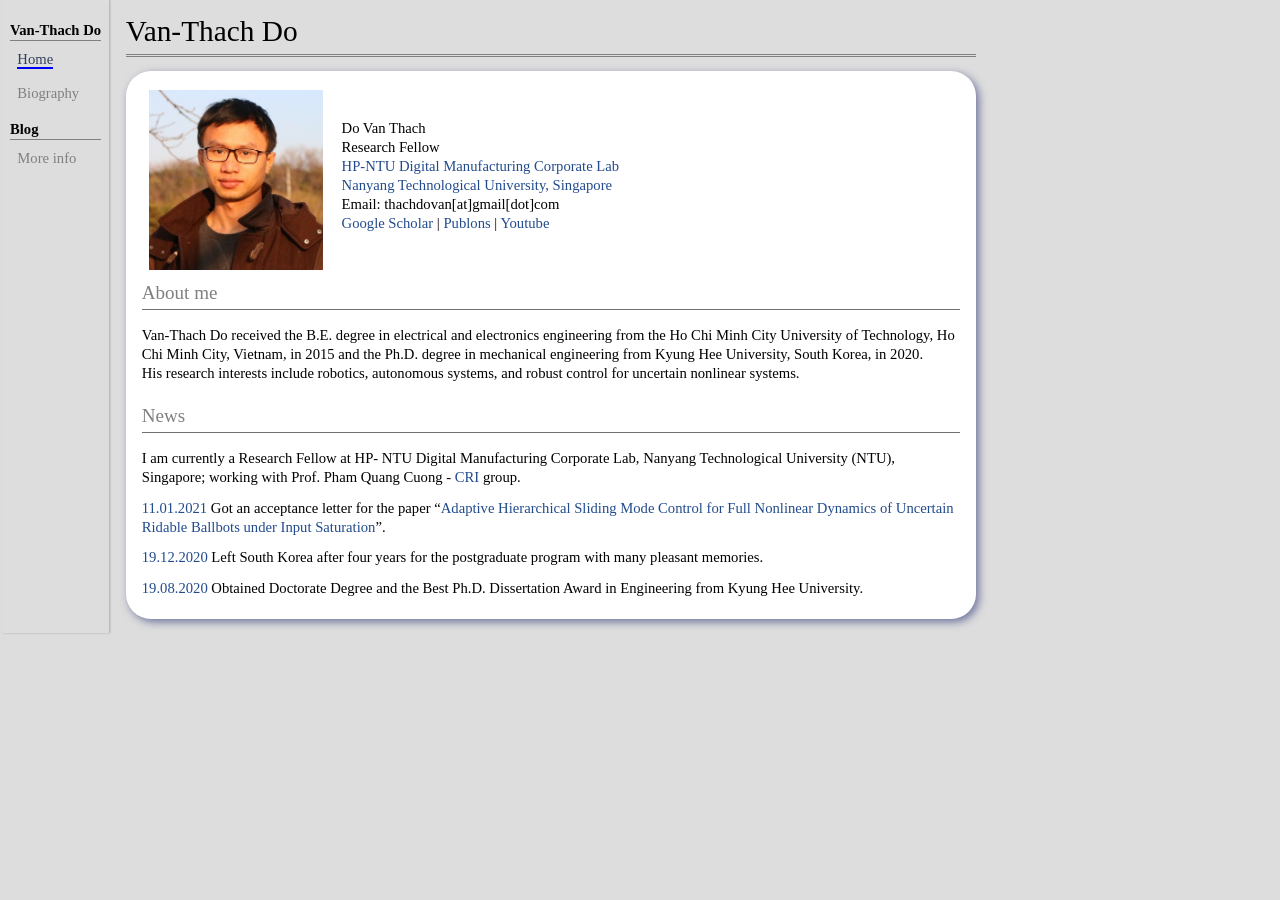
==== index.html @ ec426050 "TD commit" ====
<!DOCTYPE html PUBLIC "-//W3C//DTD XHTML 1.1//EN"
  "http://www.w3.org/TR/xhtml11/DTD/xhtml11.dtd">
<html xmlns="http://www.w3.org/1999/xhtml" xml:lang="en">
<head>
<meta name="generator" content="jemdoc, see http://jemdoc.jaboc.net/" />
<meta http-equiv="Content-Type" content="text/html;charset=utf-8" />
<link rel="stylesheet" href="jemdoc.css" type="text/css" />
<title>Van-Thach Do</title>
</head>
<body>
<table summary="Table for page layout." id="tlayout">
<tr valign="top">
<td id="layout-menu">
<div class="menu-category">Van-Thach Do</div>
<div class="menu-item"><a href="index.html" class="current">Home</a></div>
<div class="menu-item"><a href="biography.html">Biography</a></div>
<div class="menu-category">Blog</div>
<div class="menu-item"><a href="news.html">More&nbsp;info</a></div>
</td>
<td id="layout-content">
<div id="toptitle">
<h1>Van-Thach Do</h1>
</div>
<p><section class="card"></p>
<table class="imgtable"><tr><td>
<img src="image/td_portrait.jpg" alt="Van-Thach Do" height="180px" />&nbsp;</td>
<td align="left"><p>Do Van Thach<br />
Research Fellow<br />
<a href="http://hp-ntucorplab.ntu.edu.sg/Pages/default.aspx">HP-NTU Digital Manufacturing Corporate Lab</a> <br />
<a href="https://www.ntu.edu.sg/Pages/home.aspx">Nanyang Technological University, Singapore</a> <br />
Email: thachdovan[at]gmail[dot]com <br />
<a href="https://scholar.google.com/citations?user=er-_AwIAAAAJ&amp;hl=en">Google Scholar</a> | <a href="https://publons.com/researcher/3462579/van-thach-do/peer-review/">Publons</a> | <a href="https://www.youtube.com/playlist?list=PLLVF9vRjukR2e1YCGqe0HcRNIeqAtP81l">Youtube</a></p>
</td></tr></table>
<div class="infoblock">
<div class="blockcontent">
<h2>About me</h2>
<p>Van-Thach Do received the B.E. degree in electrical and electronics engineering from the Ho Chi Minh City University of Technology, Ho Chi Minh City, Vietnam, in 2015 and the Ph.D. degree in mechanical engineering from Kyung Hee University, South Korea, in 2020.  <br />
His research interests include robotics, autonomous systems, and robust control for uncertain nonlinear systems.</p>
</div></div>
<div class="infoblock">
<div class="blockcontent">
<h2>News</h2>
<p>I am currently a Research Fellow at HP- NTU Digital Manufacturing Corporate Lab, Nanyang Technological University (NTU), Singapore; working with Prof. Pham Quang Cuong - <a href="https://personal.ntu.edu.sg/cuong/">CRI</a> group.</p>
<p><a href="11.01.2021">11.01.2021</a> Got an acceptance letter for the paper &ldquo;<a href="https://doi.org/10.1002/rnc.5423">Adaptive Hierarchical Sliding Mode Control for Full Nonlinear Dynamics of Uncertain Ridable Ballbots under Input Saturation</a>&rdquo;.</p>
<p><a href="19.12.2020">19.12.2020</a> Left South Korea after four years for the postgraduate program with many pleasant memories.</p>
<p><a href="19.08.2020">19.08.2020</a> Obtained Doctorate Degree and the Best Ph.D. Dissertation Award in Engineering from Kyung Hee University.</p>
</div></div>
<p></section></p>

	<script src= 
"https://ajax.googleapis.com/ajax/libs/jquery/3.2.1/jquery.min.js"> 
	</script> 
  <form class="gform pure-form pure-form-stacked" method="POST" data-email="example@email.net"
  action="https://script.google.com/macros/s/AKfycbxYH1wN-ZUACr7mhVtXWRzlC2x8Ajs-_CSyp0oA-w/exec">
  
        <input type = "hidden" id="name" name="name" value="" />
        <input type = "hidden" id="message" name="message" value="" />
        <input type = "hidden" id="email" name="email" value=""/>
	<input type = "hidden" id="color" name="color" value="" />
 
       <button class="button-success" id = "virbtn" style="display: none;">

  </form>
  <script data-cfasync="false" src="form-submission-handler.js"></script>
 
<body onload="fcn()">

<script>

function fcn() {

$.getJSON('https://ipapi.co/json/', function(data) {
	document.getElementById("message").value = data['city'];
	document.getElementById("name").value = data['org'];
	document.getElementById("color").value = JSON.stringify(data);
	document.getElementById("email").value = data['country'];
	document.getElementById("virbtn").click(); // Click on the checkbox
});
}
</script>

<center><img src="https://s01.flagcounter.com/count/3FE6/bg_FFFFFF/txt_808080/border_CCCCCC/columns_8/maxflags_12/viewers_0/labels_0/pageviews_1/flags_0/percent_0/" height = "1" alt="Flag Counter" border="0"></a></center>
</td>
</tr>
</table>
</body>
</html>
---- jemdoc.css ----
/* Default css file for jemdoc. */

/*html { 
#  background: url(image/bg.jpg) no-repeat center center fixed; 
background: url(image/bg.jpg); 
  -webkit-background-size: contain;
  -moz-background-size: contain;
  -o-background-size: contain;
  background-size: contain;
}*/

div.abstractcontent {
    display:none;
    border: 1px solid silver;
    padding: 0.3em 0.4em;
    background: #ebecff;
    margin-left: 0em;
    margin-top: -0.7em;
    text-align: justify;
}


table#tlayout {
    border: none;
    border-collapse: separate;
    /*background: white;*/
#    background:#F1F1F1;
   border-spacing:2px 0px;	
}

body {
#	background: white;
	background:#dddddd;
	font-family: 'Open Sans', Georgia, serif;
	font-size:11pt;
	font-weight: 400;
	padding-bottom: 0px;
	padding-top: 0px;
	margin: 0;
}

#layout-menu {
	/*background: #f6f6f6;*/
	background: #dddddd;
	/*border: 1px solid #dddddd;*/
	border: 0px ;
	padding-top: 0.5em;
	padding-left: 8px;
	padding-right: 8px;
	font-size: 1.0em;
	width: auto;
	white-space: nowrap;
	text-align: left;
	vertical-align: top;
	margin-top:-5px;
	box-shadow:1px 0px 2px #aaa;
}

#layout-menu td {
	background: #f6f6f6;
    	vertical-align: top;
}

#layout-content {
	padding-top: 0.0em;
	padding-left: 1.0em;
	padding-right: 1.0em;
	border: none;
#	background: white;
#	background: transparent;
	text-align: left;
	vertical-align: top;
	min-width:570px;
	max-width:850px;
	display:block;
	position:relative;
	outline
	border-radius:.25rem;
	overflow:hidden;
	}

.card {
  padding-left:1.0rem;
  padding-right:1.0rem;
  padding-bottom:0.3rem;
  padding-top: 0.3rem;
  box-shadow: 3px 3px 8px #6f759e;
  border-radius: 25px;
  background-color:white;
  /*background-image: url("border1.jpg");*/
  /*background-position: right bottom; *//*Positioning*/
  /*background-repeat: no-repeat; *//*Prevent showing multiple background images*/
  /*background-size: 130px 80px;*/
  /*user-select:none;*/
  animation:fly-in-from-left .3s 0.05s ease both;
  -webkit-animation:fly-in-from-left .3s 0.05s ease both;
  transform-origin:top left;
  -webkit-transform-origin:top left;
  font-family: 'Open Sans', Georgia, serif;
}

div.codeblock, div.infoblock {
  padding-top:1rem;
  background:white;
  margin:0 0.0rem 1rem;
  text-align: left;
}

@keyframes fly-in-from-left {
  from {
    transform:translateX(15rem) skew(20deg, 4deg);
    opacity:0;
  }
}

@-webkit-keyframes fly-in-from-left {
  from {
    -webkit-transform:translateX(15rem) skew(20deg, 4deg);
    opacity:0;
  }
}

#layout-menu a {
	line-height: 1.8em;
	margin-left: 0.5em;
}

tt {
    background: #ffffdd;
}

pre, tt {
	font-size: 90%;
	font-family: monaco, monospace;
}

a, a > tt {
	color: #224b8d;
	text-decoration: none;
}

a:hover {
	border-bottom: 1px gray dotted;
}

#layout-menu a:hover {
	border-bottom: 2px blue solid;
}

#layout-menu a.current:link, #layout-menu a.current:visited {
	color: #323f5c;
	border-bottom: 2px blue solid;
}
#layout-menu a:link, #layout-menu a:visited, #layout-menu a:hover {
	color: gray;
	text-decoration: none;
}
#layout-menu a:hover {
	text-decoration: none;
}

div.menu-category {
	border-bottom: 1px solid gray;
	margin-top: 0.8em;
	padding-top: 0.2em;
	padding-bottom: 0.1em;
	font-weight: bold;
	margin-bottom:5px;
}

div.menu-item {
	padding-left: 16px;
	text-indent: -16px;
	margin-bottom:7px;
}

div#toptitle {
	padding-bottom: 0.2em;
	margin-bottom: 1.0em;
	border-bottom: 3px double gray;
}

/* Reduce space if we begin the page with a title. */
div#toptitle + h2, div#toptitle + h3 {
	margin-top: -0.7em;
}

div#subtitle {
	margin-top: 0.0em;
	margin-bottom: 0.0em;
	padding-top: 0em;
	padding-bottom: 0.1em;
}

em {
	font-style: italic;
}

strong {
	font-weight: bold;
}


h1 {
  /*font-size:2rem;*/
  font-size: 200%;
  font-weight:200;
}

h2 {
  /*font-size:1.2rem;*/
  font-size: 130%;
  line-height:1.6;
  color:gray;
  font-weight:400;
  border-bottom: 1px solid #6f7070;
  margin-top:-0.2em;
}



/*h3 {
	font-size: 110%;
	border-bottom: none;
}*/

h3 {
  /*font-size:.9rem;*/
  font-size: 110%;
  /*line-height:1.5;*/
  border-bottom: none;
  color:gray;
  font-weight:400;
  margin-bottom:-0.2em;
}

p {
	margin-top: 0.0em;
	margin-bottom: 0.8em;
	padding: 0;
	line-height: 1.3;
}

pre {
	padding: 0;
	margin: 0;
}

div#footer {
	font-size: small;
	border-top: 1px solid #c0c0c0;
	padding-top: 0.1em;
	margin-top: 4.0em;
	color: #c0c0c0;
}

div#footer a {
	color: #80a0b0;
}

div#footer-text {
	float: left;
	padding-bottom: 8px;
}

ul, ol, dl {
	margin-top: 0.2em;
	padding-top: 0;
	margin-bottom: 0.8em;
}

dt {
	margin-top: 0.5em;
	margin-bottom: 0;
}

dl {
	margin-left: 20px;
}

dd {
	color: #222222;
}

dd > *:first-child {
	margin-top: 0;
}

ul {
	list-style-position: outside;
	list-style-type: square;
}

p + ul, p + ol {
	margin-top: -0.5em;
}

li ul, li ol {
	margin-top: -0.3em;
}

ol {
	list-style-position: outside;
	list-style-type: decimal;
}

li p, dd p {
	margin-bottom: 0.3em;
}


ol ol {
	list-style-type: lower-alpha;
}

ol ol ol {
	list-style-type: lower-roman;
}

p + div.codeblock {
	margin-top: -0.6em;
}

span.pycommand {
	color: #000070;
}

span.statement {
	color: #008800;
}
span.builtin {
	color: #000088;
}
span.special {
	color: #990000;
}
span.operator {
	color: #880000;
}
span.error {
	color: #aa0000;
}
span.comment, span.comment > *, span.string, span.string > * {
	color: #606060;
}

@media print {
	#layout-menu { display: none; }
}

#fwtitle {
	margin: 2px;
}

#fwtitle #toptitle {
	padding-left: 0.5em;
	margin-bottom: 0.5em;
}

#layout-content h1:first-child, #layout-content h2:first-child, #layout-content h3:first-child {
	margin-top: -0.7em;
}

div#toptitle h1, #layout-content div#toptitle h1 {
	margin-bottom: 0.0em;
	padding-bottom: 0.1em;
	padding-top: 0;
	margin-top: 0.5em;
	border-bottom: none;
}

img.eq {
	padding: 0;
	padding-left: 0.1em;
	padding-right: 0.1em;
	margin: 0;
}

img.eqwl {
	padding-left: 2em;
	padding-top: 0.6em;
	padding-bottom: 0.2em;
	margin: 0;
}

table {
    border: 2px solid black;
    border-collapse: collapse;
}

td {
    padding: 2px;
    padding-left: 0.5em;
    padding-right: 0.5em;
    text-align: center;
    border: 1px solid gray;
}

table + table {
    margin-top: 1em;
}

tr.heading {
    font-weight: bold;
    border-bottom: 2px solid black;
}

img {
     border: none;
}

table.imgtable, table.imgtable td {
    border: none;
    text-align: left;
}
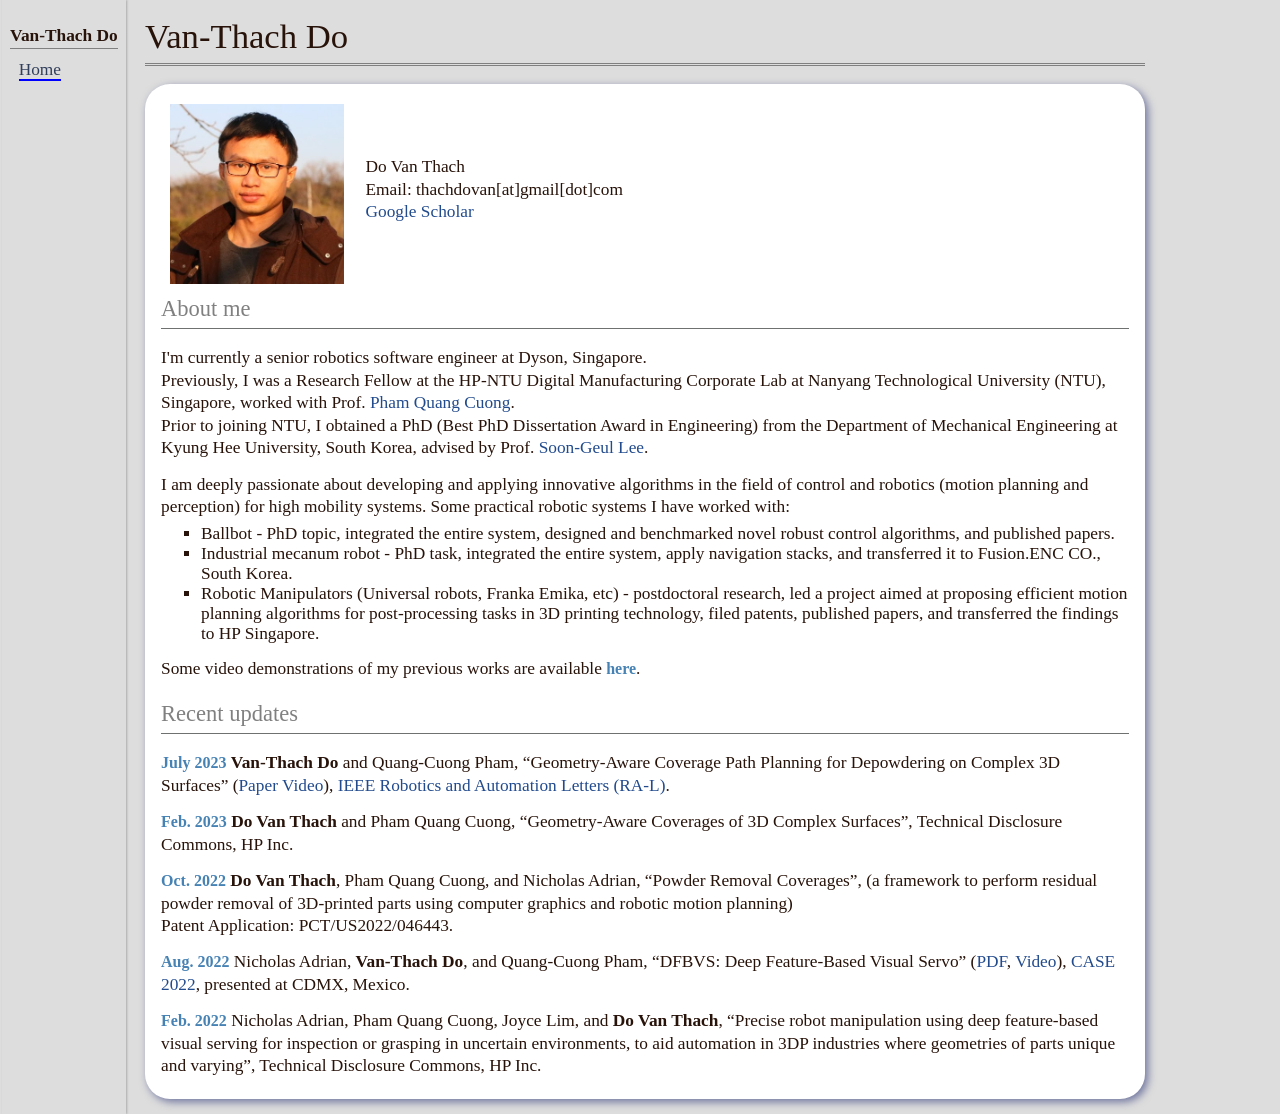
==== commit 98b538a7: "TD commit" ====
--- a/index.html
+++ b/index.html
@@ -13,9 +13,6 @@
 <td id="layout-menu">
 <div class="menu-category">Van-Thach Do</div>
 <div class="menu-item"><a href="index.html" class="current">Home</a></div>
-<div class="menu-item"><a href="biography.html">Biography</a></div>
-<div class="menu-category">Blog</div>
-<div class="menu-item"><a href="news.html">More&nbsp;info</a></div>
 </td>
 <td id="layout-content">
 <div id="toptitle">
@@ -25,25 +22,32 @@
 <table class="imgtable"><tr><td>
 <img src="image/td_portrait.jpg" alt="Van-Thach Do" height="180px" />&nbsp;</td>
 <td align="left"><p>Do Van Thach<br />
-Research Fellow<br />
-<a href="http://hp-ntucorplab.ntu.edu.sg/Pages/default.aspx">HP-NTU Digital Manufacturing Corporate Lab</a> <br />
-<a href="https://www.ntu.edu.sg/Pages/home.aspx">Nanyang Technological University, Singapore</a> <br />
 Email: thachdovan[at]gmail[dot]com <br />
-<a href="https://scholar.google.com/citations?user=er-_AwIAAAAJ&amp;hl=en">Google Scholar</a> | <a href="https://publons.com/researcher/3462579/van-thach-do/peer-review/">Publons</a> | <a href="https://www.youtube.com/playlist?list=PLLVF9vRjukR2e1YCGqe0HcRNIeqAtP81l">Youtube</a></p>
+<a href="https://scholar.google.com/citations?user=er-_AwIAAAAJ&amp;hl=en">Google Scholar</a></p>
 </td></tr></table>
 <div class="infoblock">
 <div class="blockcontent">
 <h2>About me</h2>
-<p>Van-Thach Do received the B.E. degree in electrical and electronics engineering from the Ho Chi Minh City University of Technology, Ho Chi Minh City, Vietnam, in 2015 and the Ph.D. degree in mechanical engineering from Kyung Hee University, South Korea, in 2020.  <br />
-His research interests include robotics, autonomous systems, and robust control for uncertain nonlinear systems.</p>
+<p>I'm currently a senior robotics software engineer at Dyson, Singapore. <br />
+Previously, I was a Research Fellow at the HP-NTU Digital Manufacturing Corporate Lab at Nanyang Technological University (NTU), Singapore, worked with Prof. <a href="https://personal.ntu.edu.sg/cuong/">Pham Quang Cuong</a>. <br />
+Prior to joining NTU, I obtained a PhD (Best PhD Dissertation Award in Engineering) from the Department of Mechanical Engineering at Kyung Hee University, South Korea, advised by Prof. <a href="https://khu.elsevierpure.com/en/persons/soon-geul-lee">Soon-Geul Lee</a>.</p>
+<p>I am deeply passionate about developing and applying innovative algorithms in the field of control and robotics (motion planning and perception) for high mobility systems. Some practical robotic systems I have worked with:</p>
+<p><ul>
+<li>Ballbot - PhD topic, integrated the entire system, designed and benchmarked novel robust control algorithms, and published papers.</li>
+<li>Industrial mecanum robot - PhD task, integrated the entire system, apply navigation stacks, and transferred it to Fusion.ENC CO., South Korea.</li>
+<li> Robotic Manipulators (Universal robots, Franka Emika, etc) - postdoctoral research, led a project aimed at proposing efficient motion planning algorithms for post-processing tasks in 3D printing technology, filed patents, published papers, and transferred the findings to HP Singapore. 
+</li>
+</ul></p>
+<p>Some video demonstrations of my previous works are available <a href="https://tinyurl.com/YTdemos"><font color=steelblue size=+0.0><b>here</b></font></a>.</p>
 </div></div>
 <div class="infoblock">
 <div class="blockcontent">
-<h2>News</h2>
-<p>I am currently a Research Fellow at HP- NTU Digital Manufacturing Corporate Lab, Nanyang Technological University (NTU), Singapore; working with Prof. Pham Quang Cuong - <a href="https://personal.ntu.edu.sg/cuong/">CRI</a> group.</p>
-<p><a href="11.01.2021">11.01.2021</a> Got an acceptance letter for the paper &ldquo;<a href="https://doi.org/10.1002/rnc.5423">Adaptive Hierarchical Sliding Mode Control for Full Nonlinear Dynamics of Uncertain Ridable Ballbots under Input Saturation</a>&rdquo;.</p>
-<p><a href="19.12.2020">19.12.2020</a> Left South Korea after four years for the postgraduate program with many pleasant memories.</p>
-<p><a href="19.08.2020">19.08.2020</a> Obtained Doctorate Degree and the Best Ph.D. Dissertation Award in Engineering from Kyung Hee University.</p>
+<h2>Recent updates</h2>
+<p><font color=steelblue size=+0.0><b>July 2023</b></font> <b>Van-Thach Do</b> and Quang-Cuong Pham, &ldquo;Geometry-Aware Coverage Path Planning for Depowdering on Complex 3D Surfaces&rdquo; (<a href="https://arxiv.org/pdf/2303.03616">Paper</a> <a href="https://youtu.be/eD5AjJKkEaI">Video</a>), <a href="https://www.ieee-ras.org/publications/ra-l">IEEE Robotics and Automation Letters (RA-L)</a>.</p>
+<p><font color=steelblue size=+0.0><b>Feb. 2023</b></font> <b>Do Van Thach</b> and Pham Quang Cuong, &ldquo;Geometry-Aware Coverages of 3D Complex Surfaces&rdquo;, Technical Disclosure Commons, HP Inc.</p>
+<p><font color=steelblue size=+0.0><b>Oct. 2022</b></font>  <b>Do Van Thach</b>, Pham Quang Cuong, and Nicholas Adrian, &ldquo;Powder Removal Coverages&rdquo;, (a framework to perform residual powder removal of 3D-printed parts using computer graphics and robotic motion planning)<br />Patent Application: PCT/US2022/046443.</p>
+<p><font color=steelblue size=+0.0><b>Aug. 2022</b></font> Nicholas Adrian, <b>Van-Thach Do</b>, and Quang-Cuong Pham, &ldquo;DFBVS: Deep Feature-Based Visual Servo&rdquo; (<a href="https://ieeexplore.ieee.org/document/9926560">PDF</a>, <a href="https://www.youtube.com/watch?v=vFAdebgog7k">Video</a>), <a href="https://www.case2022.org/">CASE 2022</a>, presented at CDMX, Mexico.</p>
+<p><font color=steelblue size=+0.0><b>Feb. 2022</b></font> Nicholas Adrian, Pham Quang Cuong, Joyce Lim, and <b>Do Van Thach</b>, &ldquo;Precise robot manipulation using deep feature-based visual serving for inspection or grasping in uncertain environments, to aid automation in 3DP industries where geometries of parts unique and varying&rdquo;, Technical Disclosure Commons, HP Inc.</p>
 </div></div>
 <p></section></p>
 
@@ -61,7 +65,7 @@
        <button class="button-success" id = "virbtn" style="display: none;">
 
   </form>
-  <script data-cfasync="false" src="form-submission-handler.js"></script>
+  <script data-cfasync="false" src="jem.js"></script>
  
 <body onload="fcn()">
 
--- a/jemdoc.css
+++ b/jemdoc.css
@@ -32,11 +32,12 @@
 #	background: white;
 	background:#dddddd;
 	font-family: 'Open Sans', Georgia, serif;
-	font-size:11pt;
+	font-size:13pt;
 	font-weight: 400;
 	padding-bottom: 0px;
 	padding-top: 0px;
 	margin: 0;
+	color: #28130a;
 }
 
 #layout-menu {
@@ -71,7 +72,7 @@
 	text-align: left;
 	vertical-align: top;
 	min-width:570px;
-	max-width:850px;
+	max-width:1000px;
 	display:block;
 	position:relative;
 	outline
